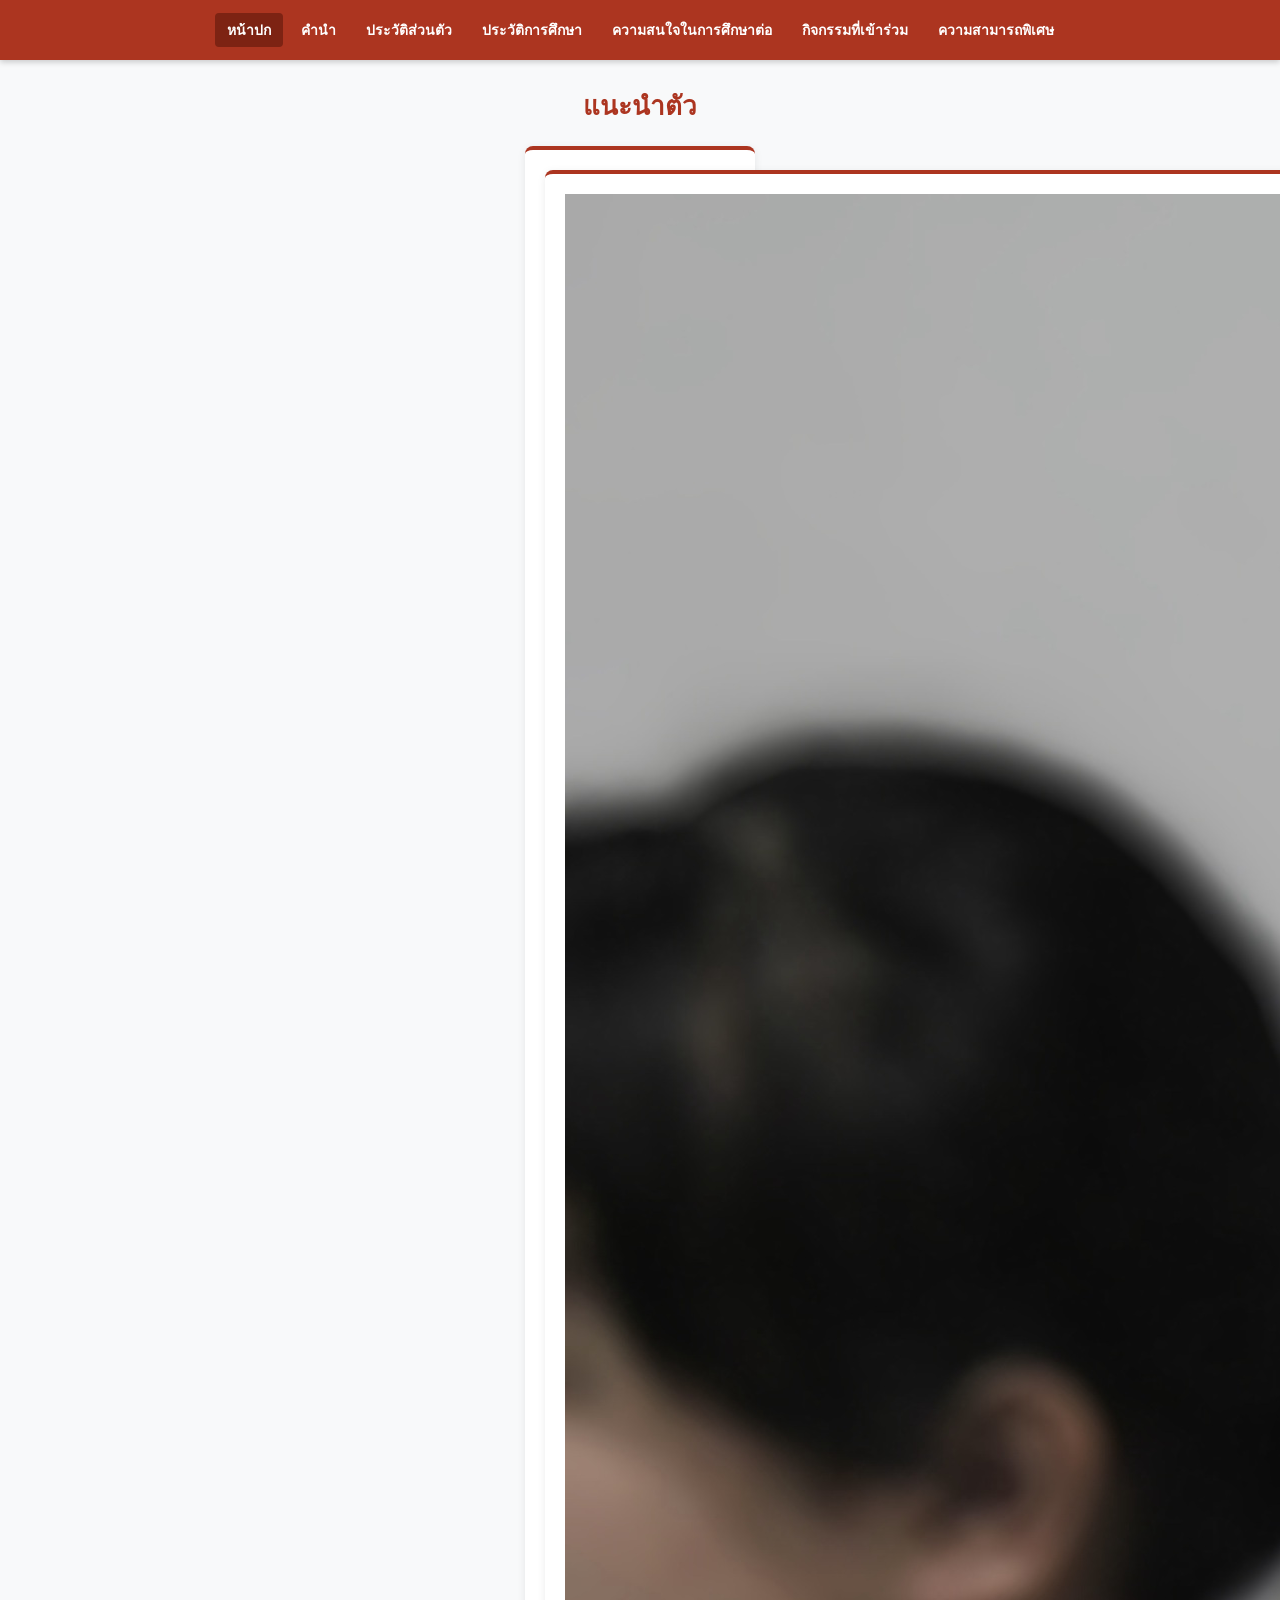
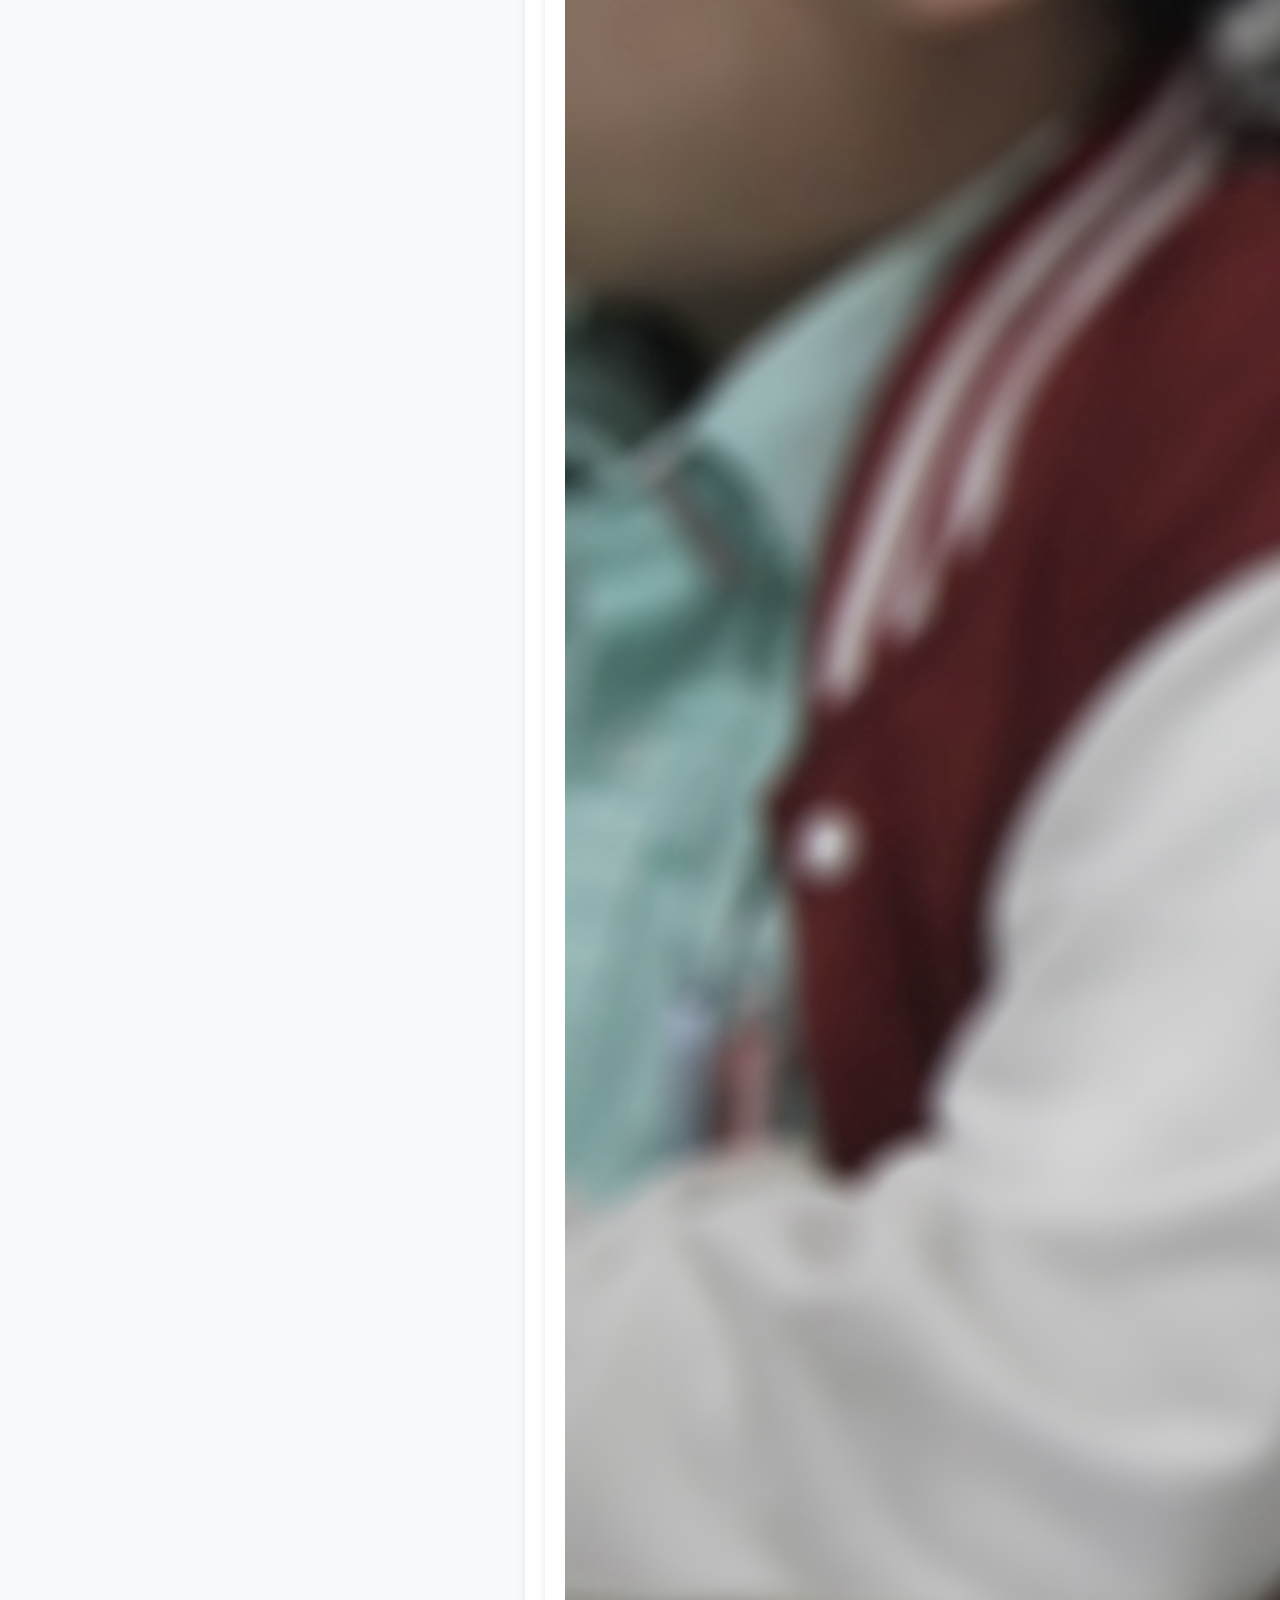
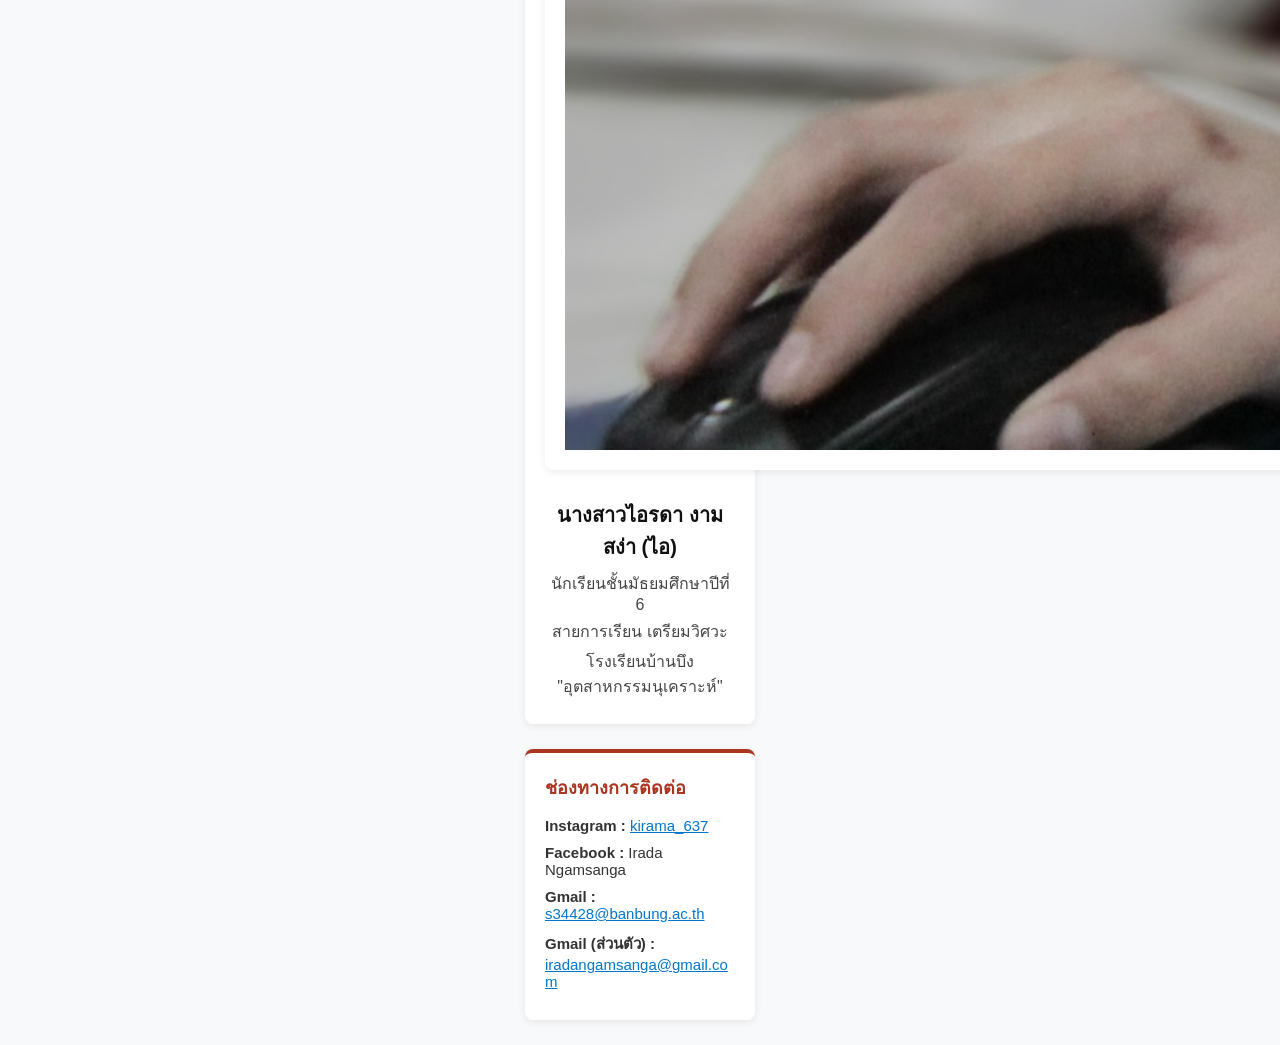
==== index.html @ a189558c "Fix class name for profile image in index.html" ====
<!DOCTYPE html>
<html lang="th">
<head>
    <meta charset="UTF-8">
    <meta name="viewport" content="width=device-width, initial-scale=1.0">
    <title>หน้าแรก - Portfolio</title>
    <link rel="stylesheet" href="style.css?v=1">
</head>
<body>

    <!-- แถบเมนูด้านบน -->
    <nav class="navbar">
        <a href="index.html" class="active">หน้าปก</a>
        <a href="foreword.html">คำนำ</a>
        <a href="profile.html">ประวัติส่วนตัว</a>
        <a href="education.html">ประวัติการศึกษา</a>
        <a href="interest.html">ความสนใจในการศึกษาต่อ</a>
        <a href="activities.html">กิจกรรมที่เข้าร่วม</a>
        <a href="skills.html">ความสามารถพิเศษ</a>
    </nav>

    <!-- เนื้อหาหน้าแรก -->
    <main class="page-container">
        <h1 class="heading">แนะนำตัว</h1>
        
        <div class="profile-card">
            <img src="banner.jpg" alt="รูปโปรไฟล์" class="profile-card">
            
            <div class="profile-details">
                <h2>นางสาวไอรดา งามสง่า (ไอ)</h2>
                <h3>นักเรียนชั้นมัธยมศึกษาปีที่ 6</h3>
                <h3>สายการเรียน เตรียมวิศวะ</h3>
                <h3>โรงเรียนบ้านบึง "อุตสาหกรรมนุเคราะห์"</h3>
            </div>
        </div>

        <!-- ช่องทางการติดต่อ อยู่เฉพาะหน้าแรก -->
        <section class="contact-box">
            <h2>ช่องทางการติดต่อ</h2>
            <p><strong>Instagram :</strong> <a href="https://instagram.com/alpha_yahcuras" target="_blank">kirama_637</a></p>
            <p><strong>Facebook :</strong> Irada Ngamsanga</p>
            <p><strong>Gmail :</strong> <a href="mailto:chayamorn36642@banbung.ac.th">s34428@banbung.ac.th</a></p>
            <p><strong>Gmail (ส่วนตัว) :</strong> <a href="mailto:chayamonpaenoi10052550@gmail.com">iradangamsanga@gmail.com</a></p>
        </section>
    </main>

</body>
</html>
---- style.css ----
* {
    box-sizing: border-box;
    margin: 0;
    padding: 0;
}

body {
    font-family: 'Tahoma', 'Sarabun', sans-serif;
    background-color: #f8f9fa;
    color: #333;
    overflow-x: hidden; /* ป้องกันหน้าจอล้นออกด้านข้าง */
}

/* แถบเมนูด้านบน */
.navbar {
    background-color: #AC3520;
    display: flex;
    justify-content: center;
    align-items: center;
    flex-wrap: wrap;
    padding: 10px 15px;
    position: sticky;
    top: 0;
    box-shadow: 0 2px 6px rgba(0,0,0,0.2);
    z-index: 100;
}

.navbar a {
    color: white;
    text-decoration: none;
    padding: 6px 12px;
    font-size: 14px;
    font-weight: bold;
    border-radius: 4px;
    transition: 0.2s;
    margin: 3px;
    white-space: nowrap;
}

.navbar a:hover, .navbar a.active {
    background-color: #7d2313;
}

/* พื้นที่แสดงเนื้อหา */
.page-container {
    width: 90%;
    max-width: 250px; /* จำกัดความกว้างรวมไม่ให้กว้างเกินไป */
    margin: 25px auto;
    padding: 0 10px;
    text-align: center;
}

.heading {
    font-size: 26px;
    margin-bottom: 20px;
    color: #AC3520;
}

/* กล่องเนื้อหา */
.profile-card, .content-card, .contact-box {
    background: #ffffff;
    border-radius: 8px;
    padding: 20px;
    margin-bottom: 25px;
    box-shadow: 0 2px 8px rgba(0,0,0,0.08);
    border-top: 4px solid #AC3520;
    text-align: left;
}

.profile-card {
    text-align: center;
}

/* แก้ไขจุดสำคัญ: บังคับให้รูปย่อขนาดพอดีจอมือถือและจอคอม */
.profile-img, .content-img {
    width: 100% !important;
    max-width: 300px !important; /* จำกัดขนาดความกว้างรูปไม่เกิน 300px */
    height: auto !important; /* คงสัดส่วนภาพ ไม่ให้เบี้ยว */
    max-height: 400px !important;
    object-fit: cover;
    border-radius: 8px;
    display: block;
    margin: 0 auto 15px auto;
    box-shadow: 0 4px 8px rgba(0,0,0,0.1);
}

.img-caption {
    font-size: 13px;
    color: #666;
    margin-bottom: 20px;
}

.profile-details h2 {
    font-size: 20px;
    color: #111;
    margin-bottom: 8px;
}

.profile-details h3 {
    font-size: 16px;
    color: #444;
    font-weight: normal;
    margin-bottom: 5px;
}

.contact-box h2 {
    font-size: 18px;
    color: #AC3520;
    margin-bottom: 15px;
}

.contact-box p {
    margin-bottom: 10px;
    font-size: 15px;
    word-break: break-word;
}

.contact-box a {
    color: #0077cc;
    text-decoration: underline;
}

ul {
    padding-left: 20px;
}

li {
    margin-bottom: 10px;
    font-size: 15px;
}
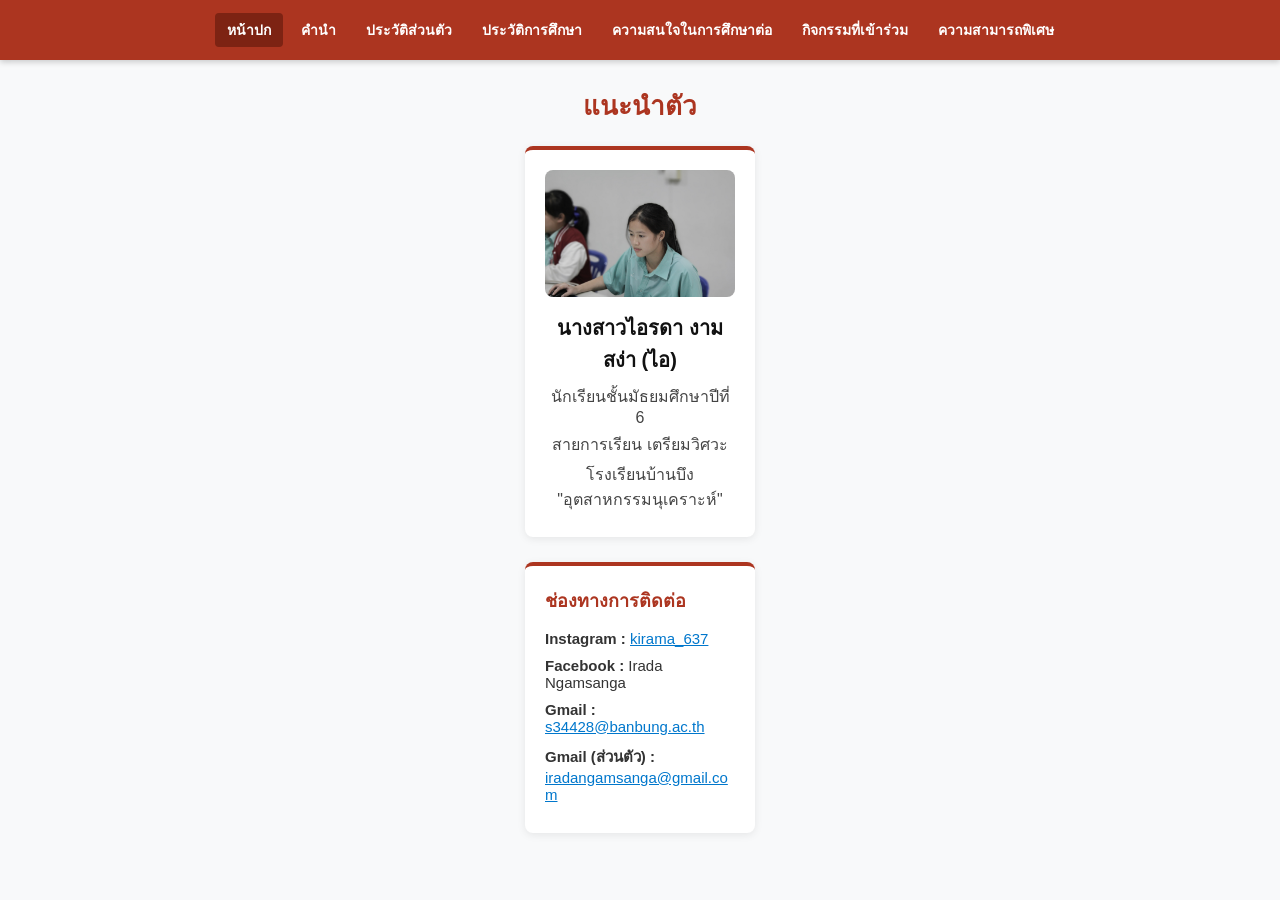
==== commit 3465ff0d: "Update index.html" ====
--- a/index.html
+++ b/index.html
@@ -24,7 +24,7 @@
         <h1 class="heading">แนะนำตัว</h1>
         
         <div class="profile-card">
-            <img src="banner.jpg" alt="รูปโปรไฟล์" class="profile-card">
+            <img src="banner.jpg" alt="รูปโปรไฟล์"  style="max-width: 280px; width: 100%; height: auto; display: block; margin: 0 auto 15px auto; border-radius: 8px;">
             
             <div class="profile-details">
                 <h2>นางสาวไอรดา งามสง่า (ไอ)</h2>
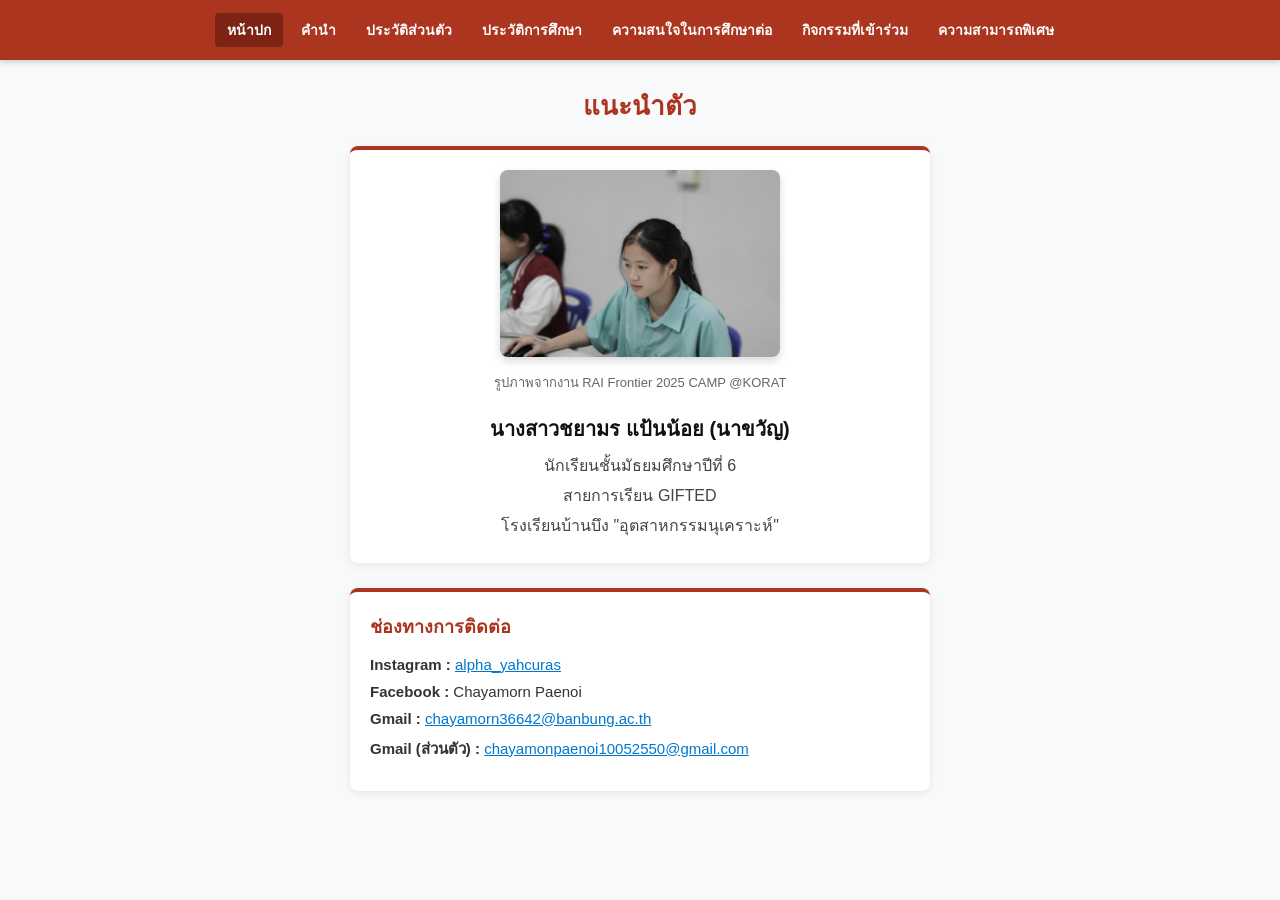
==== commit 5f247295: "Update index.html" ====
--- a/index.html
+++ b/index.html
@@ -4,11 +4,110 @@
     <meta charset="UTF-8">
     <meta name="viewport" content="width=device-width, initial-scale=1.0">
     <title>หน้าแรก - Portfolio</title>
-    <link rel="stylesheet" href="style.css?v=1">
+    <style>
+        * {
+            box-sizing: border-box;
+            margin: 0;
+            padding: 0;
+        }
+        body {
+            font-family: 'Tahoma', 'Sarabun', sans-serif;
+            background-color: #f8f9fa;
+            color: #333;
+        }
+        .navbar {
+            background-color: #AC3520;
+            display: flex;
+            justify-content: center;
+            align-items: center;
+            flex-wrap: wrap;
+            padding: 10px;
+            position: sticky;
+            top: 0;
+            box-shadow: 0 2px 6px rgba(0,0,0,0.2);
+            z-index: 100;
+        }
+        .navbar a {
+            color: white;
+            text-decoration: none;
+            padding: 6px 12px;
+            font-size: 14px;
+            font-weight: bold;
+            border-radius: 4px;
+            margin: 3px;
+            white-space: nowrap;
+        }
+        .navbar a:hover, .navbar a.active {
+            background-color: #7d2313;
+        }
+        .page-container {
+            width: 90%;
+            max-width: 600px;
+            margin: 25px auto;
+            padding: 0 10px;
+            text-align: center;
+        }
+        .heading {
+            font-size: 26px;
+            margin-bottom: 20px;
+            color: #AC3520;
+        }
+        .profile-card, .contact-box {
+            background: #ffffff;
+            border-radius: 8px;
+            padding: 20px;
+            margin-bottom: 25px;
+            box-shadow: 0 2px 8px rgba(0,0,0,0.08);
+            border-top: 4px solid #AC3520;
+            text-align: center;
+        }
+        /* ล็อกขนาดรูปภาพให้พอดีหน้าจอชัวร์ 100% */
+        .profile-img {
+            width: 100% !important;
+            max-width: 280px !important; /* ปรับขนาดความกว้างรูปไม่เกิน 280px */
+            height: auto !important;
+            display: block !important;
+            margin: 0 auto 15px auto !important;
+            border-radius: 8px;
+            box-shadow: 0 4px 8px rgba(0,0,0,0.15);
+        }
+        .img-caption {
+            font-size: 13px;
+            color: #666;
+            margin-bottom: 20px;
+        }
+        .profile-details h2 {
+            font-size: 20px;
+            color: #111;
+            margin-bottom: 8px;
+        }
+        .profile-details h3 {
+            font-size: 16px;
+            color: #444;
+            font-weight: normal;
+            margin-bottom: 5px;
+        }
+        .contact-box {
+            text-align: left;
+        }
+        .contact-box h2 {
+            font-size: 18px;
+            color: #AC3520;
+            margin-bottom: 15px;
+        }
+        .contact-box p {
+            margin-bottom: 10px;
+            font-size: 15px;
+            word-break: break-word;
+        }
+        .contact-box a {
+            color: #0077cc;
+            text-decoration: underline;
+        }
+    </style>
 </head>
 <body>
 
-    <!-- แถบเมนูด้านบน -->
     <nav class="navbar">
         <a href="index.html" class="active">หน้าปก</a>
         <a href="foreword.html">คำนำ</a>
@@ -19,28 +118,28 @@
         <a href="skills.html">ความสามารถพิเศษ</a>
     </nav>
 
-    <!-- เนื้อหาหน้าแรก -->
     <main class="page-container">
         <h1 class="heading">แนะนำตัว</h1>
         
         <div class="profile-card">
-            <img src="banner.jpg" alt="รูปโปรไฟล์"  style="max-width: 280px; width: 100%; height: auto; display: block; margin: 0 auto 15px auto; border-radius: 8px;">
+            <!-- บังคับขนาดภาพด้วย style ตรงๆ เพื่อแก้ปัญหารูปใหญ่ล้นจอ -->
+            <img src="banner.jpg" alt="รูปโปรไฟล์" class="profile-img" style="width: 100%; max-width: 280px; height: auto; display: block; margin: 0 auto 15px auto; border-radius: 8px;">
+            <p class="img-caption">รูปภาพจากงาน RAI Frontier 2025 CAMP @KORAT</p>
             
             <div class="profile-details">
-                <h2>นางสาวไอรดา งามสง่า (ไอ)</h2>
+                <h2>นางสาวชยามร แป้นน้อย (นาขวัญ)</h2>
                 <h3>นักเรียนชั้นมัธยมศึกษาปีที่ 6</h3>
-                <h3>สายการเรียน เตรียมวิศวะ</h3>
+                <h3>สายการเรียน GIFTED</h3>
                 <h3>โรงเรียนบ้านบึง "อุตสาหกรรมนุเคราะห์"</h3>
             </div>
         </div>
 
-        <!-- ช่องทางการติดต่อ อยู่เฉพาะหน้าแรก -->
         <section class="contact-box">
             <h2>ช่องทางการติดต่อ</h2>
-            <p><strong>Instagram :</strong> <a href="https://instagram.com/alpha_yahcuras" target="_blank">kirama_637</a></p>
-            <p><strong>Facebook :</strong> Irada Ngamsanga</p>
-            <p><strong>Gmail :</strong> <a href="mailto:chayamorn36642@banbung.ac.th">s34428@banbung.ac.th</a></p>
-            <p><strong>Gmail (ส่วนตัว) :</strong> <a href="mailto:chayamonpaenoi10052550@gmail.com">iradangamsanga@gmail.com</a></p>
+            <p><strong>Instagram :</strong> <a href="https://instagram.com/alpha_yahcuras" target="_blank">alpha_yahcuras</a></p>
+            <p><strong>Facebook :</strong> Chayamorn Paenoi</p>
+            <p><strong>Gmail :</strong> <a href="mailto:chayamorn36642@banbung.ac.th">chayamorn36642@banbung.ac.th</a></p>
+            <p><strong>Gmail (ส่วนตัว) :</strong> <a href="mailto:chayamonpaenoi10052550@gmail.com">chayamonpaenoi10052550@gmail.com</a></p>
         </section>
     </main>
 
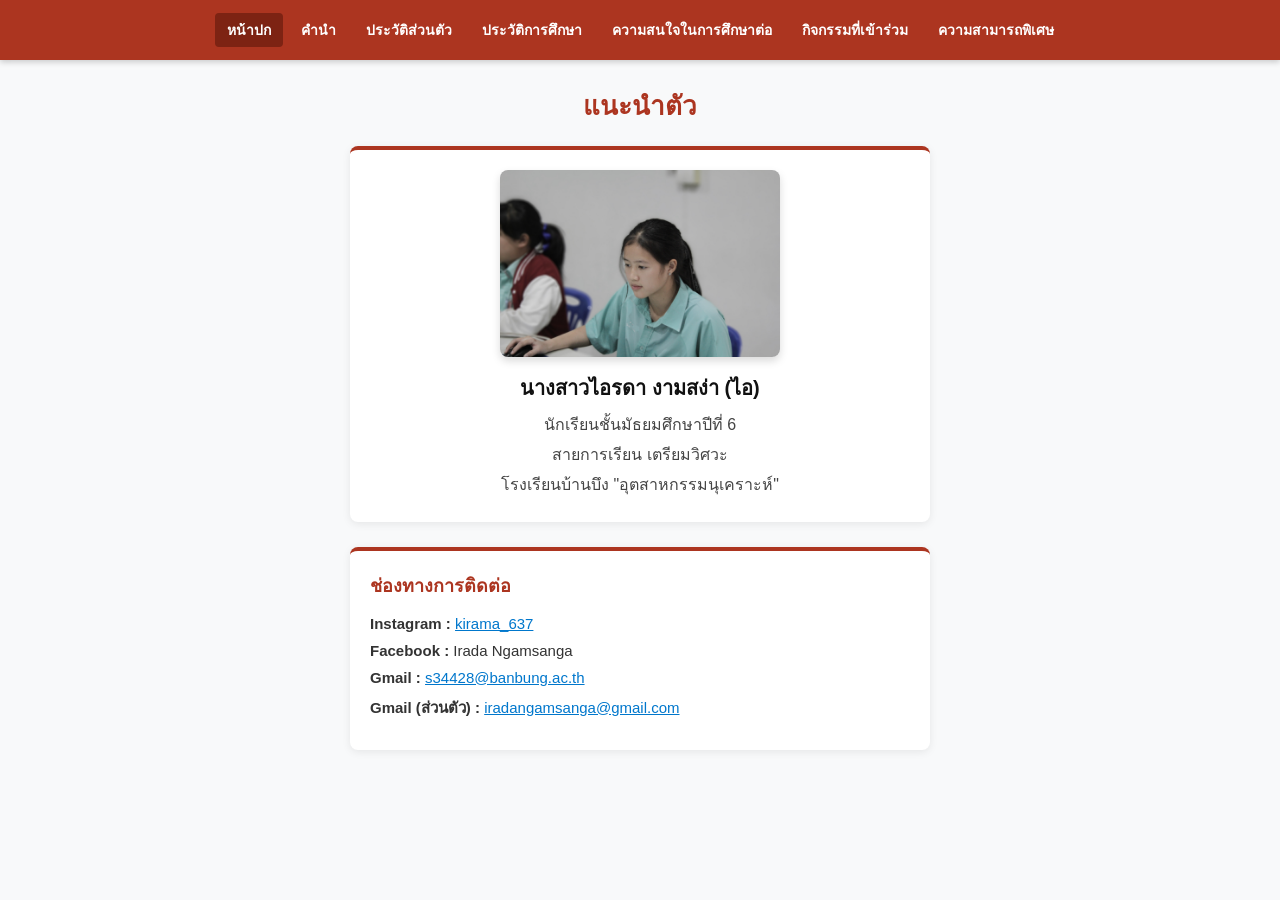
==== commit 47d4fd7f: "Update index.html" ====
--- a/index.html
+++ b/index.html
@@ -124,22 +124,21 @@
         <div class="profile-card">
             <!-- บังคับขนาดภาพด้วย style ตรงๆ เพื่อแก้ปัญหารูปใหญ่ล้นจอ -->
             <img src="banner.jpg" alt="รูปโปรไฟล์" class="profile-img" style="width: 100%; max-width: 280px; height: auto; display: block; margin: 0 auto 15px auto; border-radius: 8px;">
-            <p class="img-caption">รูปภาพจากงาน RAI Frontier 2025 CAMP @KORAT</p>
-            
+           
             <div class="profile-details">
-                <h2>นางสาวชยามร แป้นน้อย (นาขวัญ)</h2>
+                <h2>นางสาวไอรดา งามสง่า (ไอ)</h2>
                 <h3>นักเรียนชั้นมัธยมศึกษาปีที่ 6</h3>
-                <h3>สายการเรียน GIFTED</h3>
+                <h3>สายการเรียน เตรียมวิศวะ</h3>
                 <h3>โรงเรียนบ้านบึง "อุตสาหกรรมนุเคราะห์"</h3>
             </div>
         </div>
 
         <section class="contact-box">
             <h2>ช่องทางการติดต่อ</h2>
-            <p><strong>Instagram :</strong> <a href="https://instagram.com/alpha_yahcuras" target="_blank">alpha_yahcuras</a></p>
-            <p><strong>Facebook :</strong> Chayamorn Paenoi</p>
-            <p><strong>Gmail :</strong> <a href="mailto:chayamorn36642@banbung.ac.th">chayamorn36642@banbung.ac.th</a></p>
-            <p><strong>Gmail (ส่วนตัว) :</strong> <a href="mailto:chayamonpaenoi10052550@gmail.com">chayamonpaenoi10052550@gmail.com</a></p>
+            <p><strong>Instagram :</strong> <a href="https://instagram.com/alpha_yahcuras" target="_blank">kirama_637</a></p>
+            <p><strong>Facebook :</strong> Irada Ngamsanga</p>
+            <p><strong>Gmail :</strong> <a href="mailto:chayamorn36642@banbung.ac.th">s34428@banbung.ac.th</a></p>
+            <p><strong>Gmail (ส่วนตัว) :</strong> <a href="mailto:chayamonpaenoi10052550@gmail.com">iradangamsanga@gmail.com</a></p>
         </section>
     </main>
 
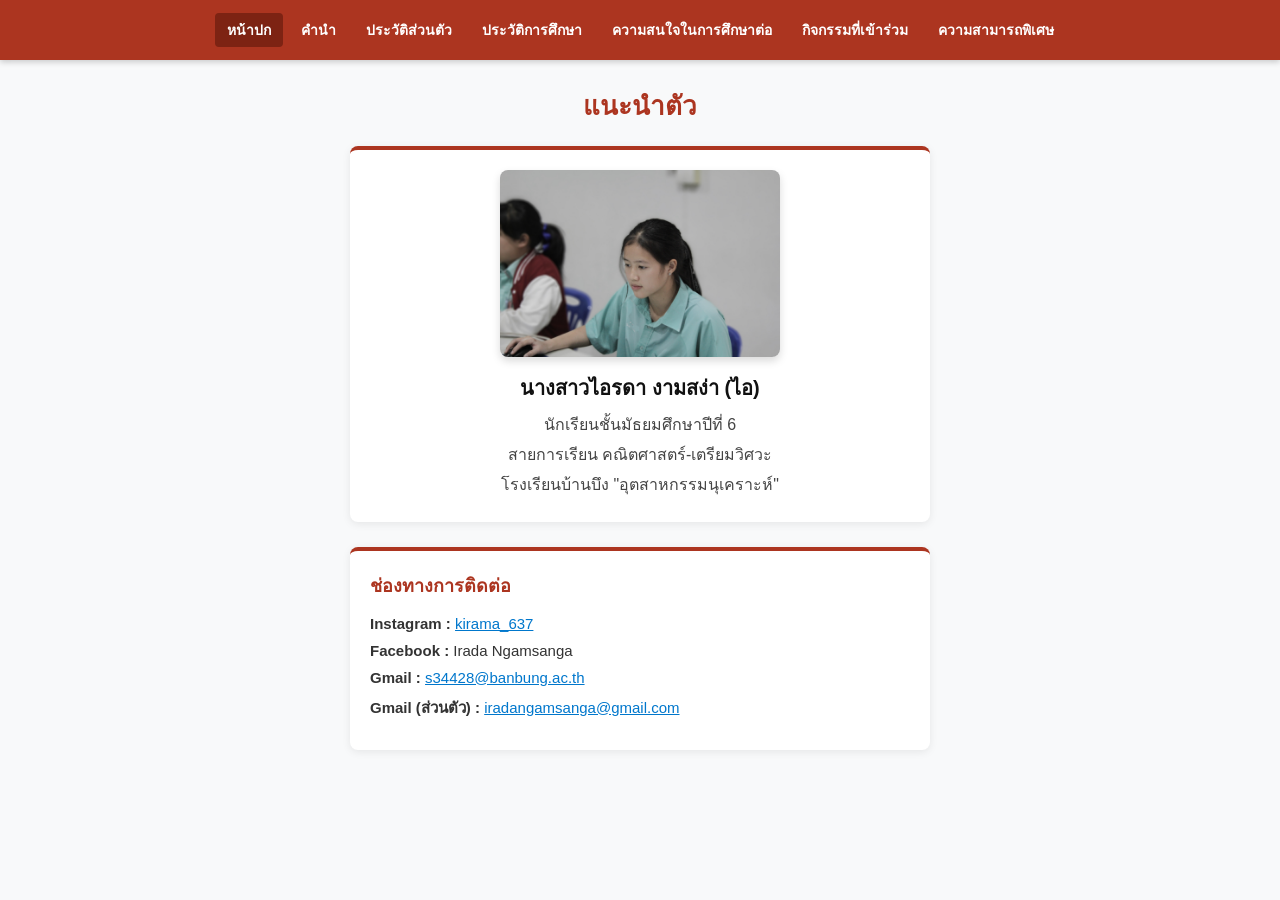
==== commit e8b09565: "Update index.html" ====
--- a/index.html
+++ b/index.html
@@ -128,7 +128,7 @@
             <div class="profile-details">
                 <h2>นางสาวไอรดา งามสง่า (ไอ)</h2>
                 <h3>นักเรียนชั้นมัธยมศึกษาปีที่ 6</h3>
-                <h3>สายการเรียน เตรียมวิศวะ</h3>
+                <h3>สายการเรียน คณิตศาสตร์-เตรียมวิศวะ</h3>
                 <h3>โรงเรียนบ้านบึง "อุตสาหกรรมนุเคราะห์"</h3>
             </div>
         </div>
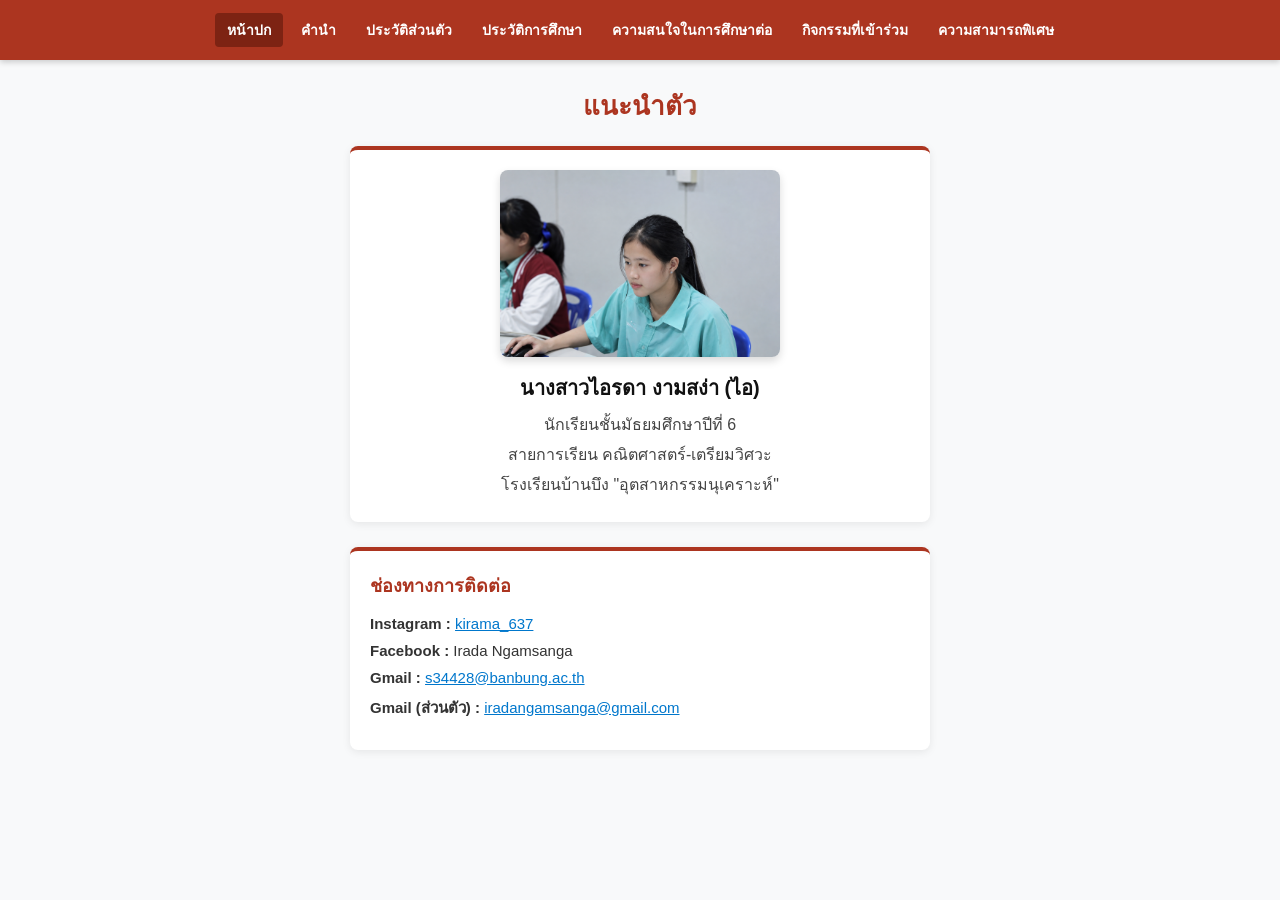
==== commit b98d1d39: "Update index.html" ====
--- a/index.html
+++ b/index.html
@@ -123,7 +123,7 @@
         
         <div class="profile-card">
             <!-- บังคับขนาดภาพด้วย style ตรงๆ เพื่อแก้ปัญหารูปใหญ่ล้นจอ -->
-            <img src="banner.jpg" alt="รูปโปรไฟล์" class="profile-img" style="width: 100%; max-width: 280px; height: auto; display: block; margin: 0 auto 15px auto; border-radius: 8px;">
+            <img src="13424.jpg" alt="รูปโปรไฟล์" class="profile-img" style="width: 100%; max-width: 280px; height: auto; display: block; margin: 0 auto 15px auto; border-radius: 8px;">
            
             <div class="profile-details">
                 <h2>นางสาวไอรดา งามสง่า (ไอ)</h2>
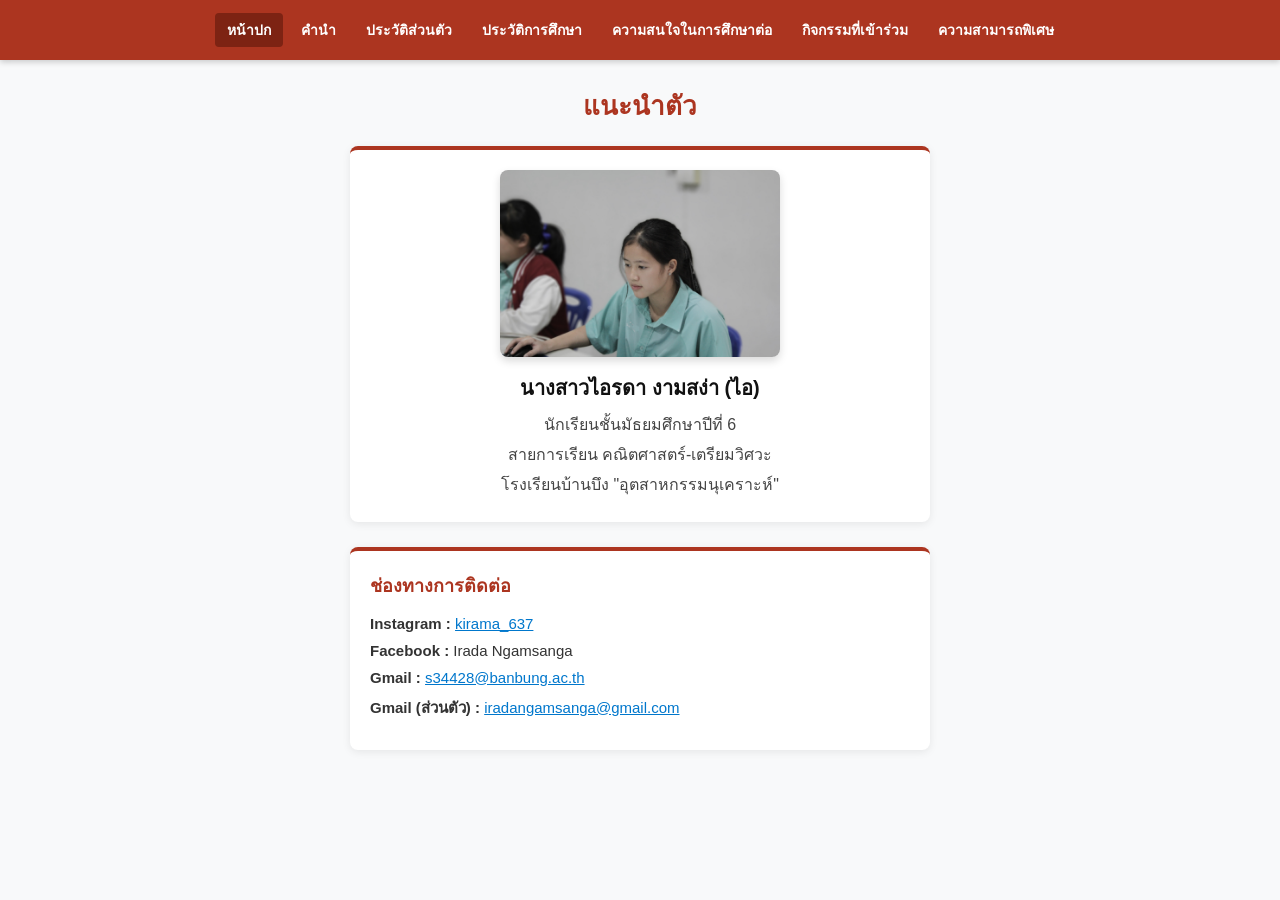
==== commit 5dc013ab: "Update index.html" ====
--- a/index.html
+++ b/index.html
@@ -123,7 +123,7 @@
         
         <div class="profile-card">
             <!-- บังคับขนาดภาพด้วย style ตรงๆ เพื่อแก้ปัญหารูปใหญ่ล้นจอ -->
-            <img src="13424.jpg" alt="รูปโปรไฟล์" class="profile-img" style="width: 100%; max-width: 280px; height: auto; display: block; margin: 0 auto 15px auto; border-radius: 8px;">
+            <img src="banner.jpg" alt="รูปโปรไฟล์" class="profile-img" style="width: 100%; max-width: 280px; height: auto; display: block; margin: 0 auto 15px auto; border-radius: 8px;">
            
             <div class="profile-details">
                 <h2>นางสาวไอรดา งามสง่า (ไอ)</h2>
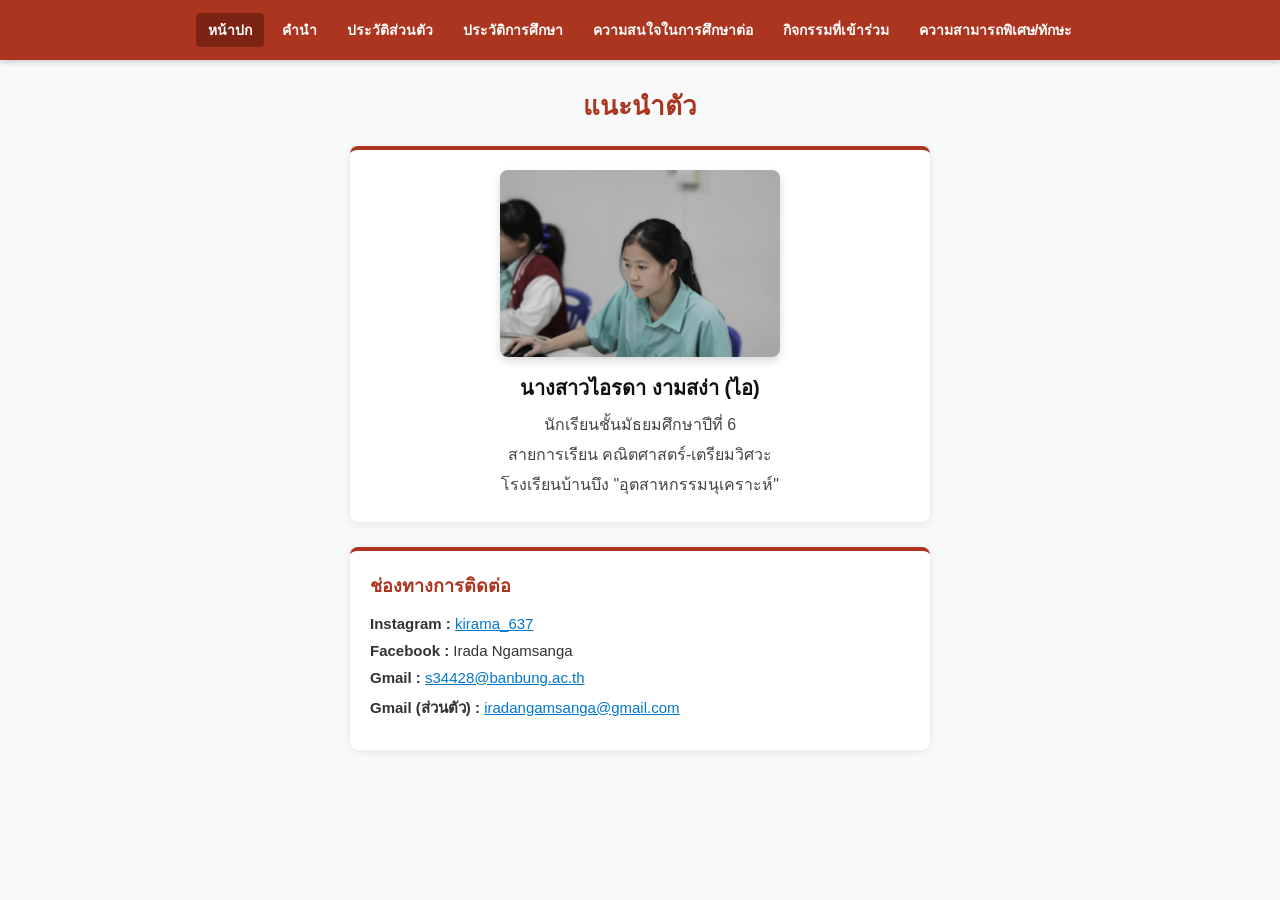
==== commit 6e1db9b8: "Update skills link text in index.html" ====
--- a/index.html
+++ b/index.html
@@ -115,7 +115,7 @@
         <a href="education.html">ประวัติการศึกษา</a>
         <a href="interest.html">ความสนใจในการศึกษาต่อ</a>
         <a href="activities.html">กิจกรรมที่เข้าร่วม</a>
-        <a href="skills.html">ความสามารถพิเศษ</a>
+        <a href="skills.html">ความสามารถพิเศษ/ทักษะ</a>
     </nav>
 
     <main class="page-container">
